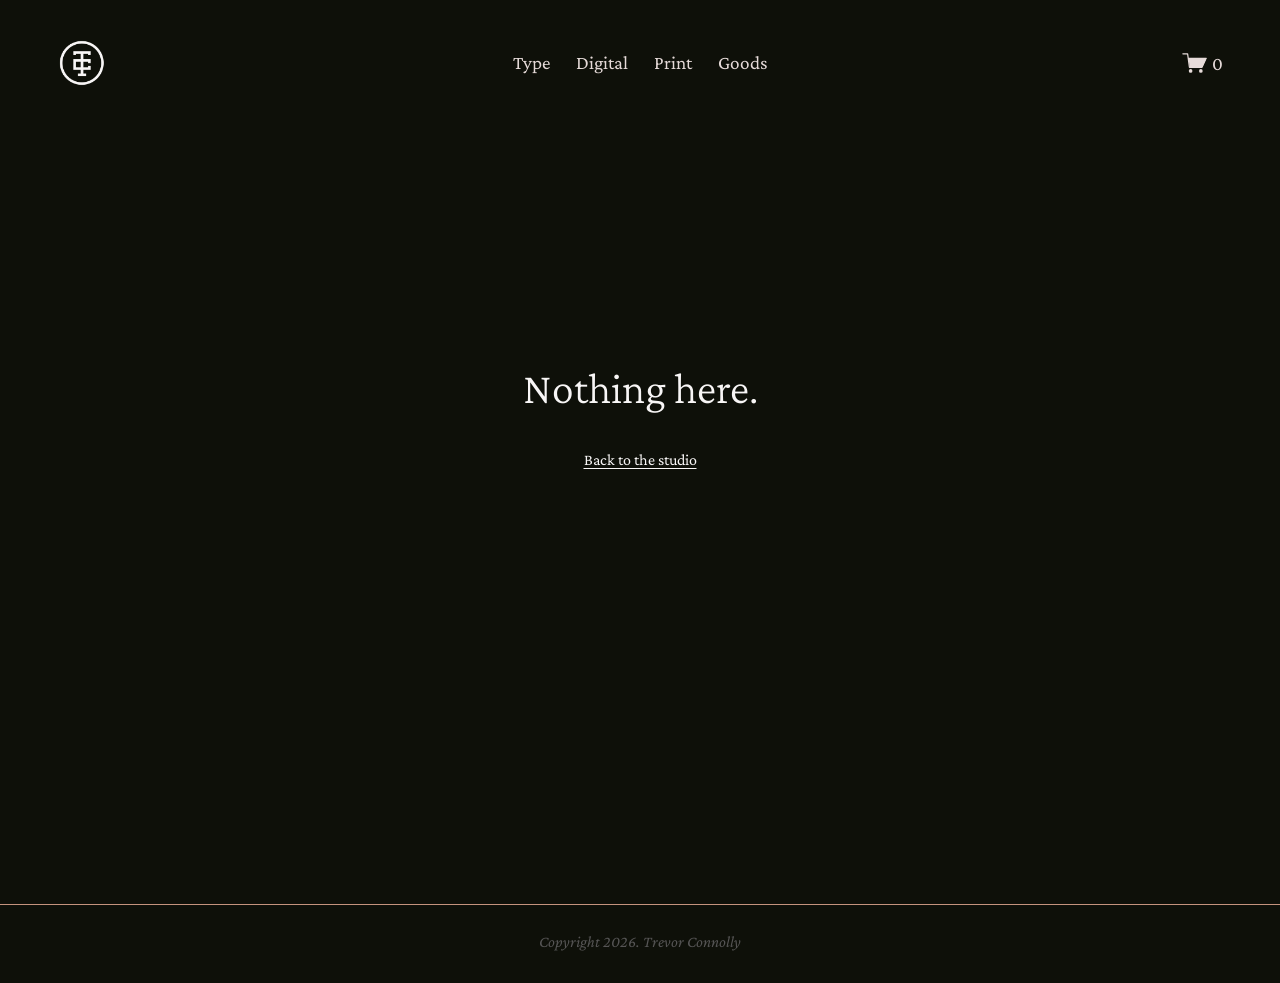
==== index.html @ dd31da2d "Add the new trvco studio site Hand-built one-page site: masonry home with filters, type, goods, prin" ====
<!doctype html>
<html lang="en">
<head>
  <meta charset="utf-8">
  <meta name="viewport" content="width=device-width, initial-scale=1">
  <title>trvco studio</title>
  <meta name="description" content="The design studio of Trevor Connolly — type, digital, print and goods.">
  <meta property="og:title" content="trvco studio">
  <meta property="og:description" content="The design studio of Trevor Connolly — type, digital, print and goods.">
  <meta name="theme-color" content="#0E1009">
  <link rel="icon" href="/assets/img/logo.png">
  <link rel="preconnect" href="https://fonts.googleapis.com">
  <link rel="preconnect" href="https://fonts.gstatic.com" crossorigin>
  <link rel="stylesheet" href="https://fonts.googleapis.com/css2?family=Crimson+Pro:ital,wght@0,300;0,400;0,500;0,600;1,300;1,400;1,600&family=DM+Mono:wght@400&display=swap">
  <link rel="stylesheet" href="/css/fonts.css">
  <link rel="stylesheet" href="/css/site.css">
</head>
<body>
  <a class="skip" href="#view">Skip to content</a>

  <!-- Glass refraction for the header backdrop (used by .glass-fx .chrome-bg in Chromium browsers). -->
  <svg width="0" height="0" style="position:absolute" aria-hidden="true" focusable="false">
    <filter id="glass" x="0" y="0" width="100%" height="100%" color-interpolation-filters="sRGB">
      <feTurbulence type="fractalNoise" baseFrequency="0.012 0.06" numOctaves="3" seed="11" result="ripple"/>
      <feDisplacementMap in="SourceGraphic" in2="ripple" scale="160" xChannelSelector="R" yChannelSelector="G"/>
    </filter>
  </svg>
  <div class="chrome-bg" aria-hidden="true"></div>
  <header class="site-header" id="header">
    <a class="logo" href="/" data-link aria-label="trvco studio — home"><span class="logo-mark" aria-hidden="true"></span></a>
    <div class="nav-dock" id="navDock"></div>
    <button class="cart" id="cartButton" type="button" aria-label="Cart">
      <svg width="25" height="20" viewBox="0 0 61 49" aria-hidden="true"><path fill="currentColor" fill-rule="evenodd" d="M.5 2C.5 1.17 1.17.5 2 .5h11.64c.75 0 1.39.56 1.49 1.3l1.3 9.79H59c.51 0 .99.26 1.26.69.28.43.31.98.1 1.44L50.18 35.63c-.25.53-.78.87-1.36.87H18.05c-.75 0-1.39-.56-1.49-1.3L12.32 3.5H2C1.17 3.5.5 2.83.5 2Zm16.33 12.59 2.53 18.91h28.5l8.79-18.91H16.83Z"/><path fill="currentColor" d="M18.59 35H49.7L60 13H16l2.59 22Z"/><circle fill="currentColor" cx="21" cy="44" r="4.5"/><circle fill="currentColor" cx="46" cy="44" r="4.5"/></svg>
      <span id="cartCount">0</span>
    </button>
  </header>

  <!-- The one persistent nav. JS moves it between the homepage slot and the header dock. -->
  <nav class="filter" id="filter" aria-label="Work"></nav>

  <main id="view" tabindex="-1"></main>

  <footer class="site-footer"><p id="copyright"></p></footer>
  <div class="toast" id="toast" role="status" aria-live="polite"></div>

  <script type="module" src="/js/app.js"></script>
</body>
</html>
---- css/fonts.css ----
/* Studio typefaces. Each loads the local file first, then the current Squarespace copy as a fallback.
   To add a font: drop the file in /assets/fonts, add a block here, and add an entry to TYPE in js/data.js. */
@font-face { font-family: 'Oxomoco'; src: url('/assets/fonts/Oxomoco.otf') format('opentype'), url('https://static1.squarespace.com/static/66f4c4dfa75cfe28de46c1a0/t/6a473a02b19e9128ec7c0a0a/1783052802621/Oxomoco.otf') format('opentype'); font-display: block; }
@font-face { font-family: 'Oxomoco-Round'; src: url('/assets/fonts/Oxomoco-Round.otf') format('opentype'), url('https://static1.squarespace.com/static/66f4c4dfa75cfe28de46c1a0/t/6a4739e86452dc773705aea0/1783052776551/Oxomoco-Round.otf') format('opentype'); font-display: block; }
@font-face { font-family: 'Arroyo'; src: url('/assets/fonts/Arroyo.otf') format('opentype'), url('https://static1.squarespace.com/static/66f4c4dfa75cfe28de46c1a0/t/6a46030139e45f4a77037318/1782973185036/Arroyo-site.otf') format('opentype'); font-display: block; }
@font-face { font-family: 'Bastrop'; src: url('/assets/fonts/Bastrop.otf') format('opentype'), url('https://static1.squarespace.com/static/66f4c4dfa75cfe28de46c1a0/t/6a45eea712767a358a9fe522/1782967975419/Bastrop3.otf') format('opentype'); font-display: block; }
@font-face { font-family: 'Bastrop-Semibold'; src: url('/assets/fonts/Bastrop-Semibold.otf') format('opentype'), url('https://static1.squarespace.com/static/66f4c4dfa75cfe28de46c1a0/t/6a4974419947b63e3e5fddd8/1783198786347/Bastrop-Semibold.otf') format('opentype'); font-display: block; }
@font-face { font-family: 'Bastrop-Bold'; src: url('/assets/fonts/Bastrop-Bold.otf') format('opentype'), url('https://static1.squarespace.com/static/66f4c4dfa75cfe28de46c1a0/t/6a49748d001e946a7418414b/1783198861992/Bastrop-Bold.otf') format('opentype'); font-display: block; }
@font-face { font-family: 'Hombre'; src: url('/assets/fonts/Hombre.otf') format('opentype'), url('https://static1.squarespace.com/static/66f4c4dfa75cfe28de46c1a0/t/6a494f361749f32d0d079530/1783189302652/Hombre.otf') format('opentype'); font-display: block; }
@font-face { font-family: 'Marfa'; src: url('/assets/fonts/Marfa.otf') format('opentype'), url('https://static1.squarespace.com/static/66f4c4dfa75cfe28de46c1a0/t/6a4602f51ea1750920dc5fd0/1782973173172/Marfa-site.otf') format('opentype'); font-display: block; }
@font-face { font-family: 'Midland'; src: url('/assets/fonts/Midland.otf') format('opentype'), url('https://static1.squarespace.com/static/66f4c4dfa75cfe28de46c1a0/t/66f9e1a187a3782ec9a057d2/1727652257790/Midland.otf') format('opentype'); font-display: block; }
@font-face { font-family: 'Pinyon'; src: url('/assets/fonts/Pinyon.otf') format('opentype'), url('https://static1.squarespace.com/static/66f4c4dfa75cfe28de46c1a0/t/66f4c4f2a75cfe28de46c678/1707190646493/Pinyon.otf') format('opentype'); font-display: block; }
@font-face { font-family: 'Redwood'; src: url('/assets/fonts/Redwood.otf') format('opentype'), url('https://static1.squarespace.com/static/66f4c4dfa75cfe28de46c1a0/t/6a49bf2e5875c34557a5ddd5/1783217966870/Redwood.otf') format('opentype'); font-display: block; }
@font-face { font-family: 'Sotol'; src: url('/assets/fonts/Sotol.otf') format('opentype'), url('https://static1.squarespace.com/static/66f4c4dfa75cfe28de46c1a0/t/6a4601e1648e3936731aba37/1782972897271/Sotol-site.otf') format('opentype'); font-display: block; }
@font-face { font-family: 'Tamarisk'; src: url('/assets/fonts/Tamarisk.otf') format('opentype'), url('https://static1.squarespace.com/static/66f4c4dfa75cfe28de46c1a0/t/6a49b1fbad862b324af386e0/1783214587397/Tamarisk.otf') format('opentype'); font-display: block; }
@font-face { font-family: 'Walter'; src: url('/assets/fonts/Walter.otf') format('opentype'), url('https://static1.squarespace.com/static/66f4c4dfa75cfe28de46c1a0/t/66f4c4f2a75cfe28de46c680/1706663693388/Walter.otf') format('opentype'); font-display: block; }
@font-face { font-family: 'Walter-Light'; src: url('/assets/fonts/Walter-Light.otf') format('opentype'), url('https://static1.squarespace.com/static/66f4c4dfa75cfe28de46c1a0/t/6a49b2b93538825e2ba19712/1783214777732/Walter-Light.otf') format('opentype'); font-display: block; }
@font-face { font-family: 'Widebrim'; src: url('/assets/fonts/Widebrim.otf') format('opentype'), url('https://static1.squarespace.com/static/66f4c4dfa75cfe28de46c1a0/t/66f9f53a2a8f4518f572a1eb/1727657275383/Widebrim.otf') format('opentype'); font-display: block; }
---- css/site.css ----
/* ───────────────────────── Tokens (from the Figma variables) ───────────────────────── */
:root {
  --ink: #0E1009;
  --paper: #F8F6F6;
  --nav: #E6DBD9;
  --sand: #EBE5E5;
  --clay: #C4937E;
  --rose: #B17C72;
  --muted: #565555;
  --grey: #999999;

  --serif: 'Crimson Pro', 'Freight Text Pro', Georgia, serif;
  --mono: 'DM Mono', ui-monospace, Menlo, monospace;

  --gutter: clamp(16px, 4vw, 57px);
  --max: 1440px;
  --header-h: 126px;
  --ease: cubic-bezier(.22, .7, .18, 1);
  --fade: 260ms;
}
@media (max-width: 760px) { :root { --header-h: 84px; } }

*, *::before, *::after { box-sizing: border-box; }
html { -webkit-text-size-adjust: 100%; }
body {
  margin: 0; background: var(--ink); color: var(--paper);
  font-family: var(--serif); font-size: 16px; line-height: 1.25;
  -webkit-font-smoothing: antialiased; text-rendering: optimizeLegibility;
  overflow-x: hidden; overflow-x: clip;
}
img { display: block; max-width: 100%; height: auto; }
a { color: inherit; text-decoration: none; }
button { font: inherit; color: inherit; background: none; border: 0; padding: 0; cursor: pointer; }
:focus-visible { outline: 1px solid var(--clay); outline-offset: 4px; }
.skip { position: absolute; left: -999px; top: 8px; z-index: 100; background: var(--clay); color: var(--ink); padding: 8px 14px; }
.skip:focus { left: 8px; }
.sr-only { position: absolute; width: 1px; height: 1px; overflow: hidden; clip: rect(0 0 0 0); white-space: nowrap; }

/* ───────────────────────── Header + persistent nav ───────────────────────── */
.site-header {
  position: fixed; inset: 0 0 auto 0; z-index: 50; height: var(--header-h);
  display: flex; align-items: center; justify-content: space-between;
  padding: 0 57px 0 58px;
  transition: background-color .3s ease, height .3s var(--ease);
}
/* Glass header. A hard bottom edge, 90% black, blurred and colour-boosted backdrop, a faint sheen on
   top. In Chromium browsers the backdrop is also run
   through an SVG displacement filter (#glass in index.html) so what's behind it refracts like
   rippled glass; Safari and Firefox can't do that and just get the blur + sheen. */
.chrome-bg {
  position: fixed; inset: 0 0 auto 0; z-index: 49; pointer-events: none;
  height: var(--header-h);
  background: rgba(14, 16, 9, .8);
  -webkit-backdrop-filter: blur(14px) saturate(170%); backdrop-filter: blur(14px) saturate(170%);
  opacity: 0; transition: opacity .35s ease;
}
.glass-fx .chrome-bg { backdrop-filter: url(#glass) blur(2px) saturate(190%); }
.chrome-bg::before {
  content: ''; position: absolute; inset: 0;
  background: linear-gradient(to bottom, rgba(255, 255, 255, .07), rgba(255, 255, 255, 0) 45%, rgba(255, 255, 255, 0) 80%, rgba(255, 255, 255, .03));
}
body.scrolled .chrome-bg { opacity: 1; }
/* Keep the header bar from flashing on and off while the page autoscrolls between home and a filter. */
body.autoscrolling .chrome-bg { opacity: 0; transition: none; }
@media (max-width: 760px) { .site-header { padding: 0 18px; } }

.logo { width: 48px; height: 48px; flex: none; position: relative; z-index: 2; }
.logo-mark {
  display: block; width: 100%; height: 100%; background: var(--paper);
  -webkit-mask: var(--logo-url) center / contain no-repeat; mask: var(--logo-url) center / contain no-repeat;
}
@media (max-width: 760px) { .logo { width: 36px; height: 36px; } }

.cart { display: flex; align-items: center; gap: 5px; color: var(--nav); font-size: 19.2px; line-height: 25px; position: relative; z-index: 2; }
.cart svg { width: 25px; height: 20px; }
.cart.bump { animation: bump .5s var(--ease); }
@keyframes bump { 40% { transform: scale(1.18); } }

/* The dock is an empty, centered target in the header that the nav moves into. */
.nav-dock { position: absolute; left: 50%; top: 50%; transform: translate(-50%, -50%); display: flex; }

.filter { display: flex; gap: 26px; justify-content: center; z-index: 51; }
.filter a {
  position: relative; color: var(--nav); font-size: 19.2px; line-height: 34.56px; white-space: nowrap;
  transition: color .2s ease, opacity .2s ease;
}
.filter a::after {
  content: ''; position: absolute; left: 0; right: 0; bottom: 0; height: 1px; background: currentColor;
  transform: scaleX(0); transform-origin: left; transition: transform .35s var(--ease);
}
.filter a:hover::after, .filter a[aria-current='true']::after { transform: scaleX(1); }
.filter.has-active a:not([aria-current='true']) { opacity: .62; }
.filter.has-active a:hover { opacity: 1; }
@media (max-width: 760px) { .filter { gap: 14px; } .filter a { font-size: 16px; } }

/* ───────────────────────── View transitions ───────────────────────── */
main { display: block; min-height: 100vh; outline: none; }
main.is-leaving { opacity: 0; transition: opacity var(--fade) ease; }
/* No fill-mode: once the fade finishes, main must not keep a stacking context, or the fixed Product Nav inside it would sit under the header backdrop. */
main.is-entering { animation: fade-in 420ms ease; }
@keyframes fade-in { from { opacity: 0; } to { opacity: 1; } }
.site-footer { display: flex; align-items: center; justify-content: center; height: 83px; }
.site-footer p { margin: 0; color: var(--muted); font-style: italic; font-size: 16px; line-height: 20px; }
body.is-leaving .site-footer { opacity: 0; transition: opacity var(--fade) ease; }

.reveal { opacity: 0; transform: translateY(24px); transition: opacity .8s ease, transform .9s var(--ease); }
.reveal.in { opacity: 1; transform: none; }

/* ───────────────────────── Home ───────────────────────── */
.hero {
  text-align: center; padding-top: 267px; height: 726px; overflow: hidden;
  transition: opacity .3s ease;
}
.hero.is-hidden { opacity: 0; pointer-events: none; }
.hero.is-gone { display: none; }
.eyebrow { margin: 0 0 31px; font-style: italic; font-size: 20.8px; line-height: 26px; }
.wordmark {
  margin: 0; font-family: 'Oxomoco', var(--serif); font-weight: 400; font-size: 72px; line-height: 68px; letter-spacing: 2.16px;
  display: flex; flex-direction: column; align-items: center;
}
.nav-slot { display: flex; justify-content: center; margin-top: 182px; min-height: 35px; }
@media (max-width: 760px) {
  .hero { padding-top: 160px; height: 520px; }
  .wordmark { font-size: 44px; line-height: 44px; letter-spacing: 1.3px; }
  .nav-slot { margin-top: 110px; }
}

.grid { position: relative; max-width: var(--max); margin: 0 auto; padding: 0 var(--gutter) 120px; }
.grid-inner { position: relative; }
.home.is-filtered .grid { padding-top: calc(var(--header-h) + 34px); }
.tile {
  position: absolute; display: block; overflow: hidden; background: #1b1d17;
  transition: opacity .3s ease;
}
.tile.is-out { opacity: 0; pointer-events: none; }
.grid-inner.no-fade .tile { transition: none; }
.tile.is-gone { display: none; }
.tile img { width: 100%; height: 100%; object-fit: cover; transition: transform .9s var(--ease); }
.tile:hover img { transform: scale(1.03); }
.tile-label {
  position: absolute; left: 0; right: 0; bottom: 0; display: flex; justify-content: space-between; gap: 12px;
  padding: 40px 18px 14px; font-size: 16px; line-height: 20px; color: #333333; background: none;
  opacity: 0; transform: translateY(6px); transition: opacity .3s ease, transform .4s var(--ease);
}
.tile-label em { font-style: italic; color: #333333; }
.tile-label [data-tone="light"] { color: var(--paper); }
.tile:hover .tile-label, .tile:focus-visible .tile-label { opacity: 1; transform: none; }
@media (hover: none) { .tile-label { opacity: 1; transform: none; } }

/* Auto-generated type thumbnail: font name on a solid colour */
.type-tile { display: flex; align-items: center; justify-content: center; width: 100%; height: 100%; color: var(--paper); background: #1E2019; transition: filter .4s ease; }
.tile:hover .type-tile { filter: brightness(.97); }
.type-tile span { font-size: var(--fs, 48px); line-height: 1; white-space: nowrap; transition: transform .9s var(--ease); }
.tile:hover .type-tile span { transform: scale(1.06); }
.type-tile + .tile-label { background: none; color: var(--paper); }
.type-tile + .tile-label em { color: var(--paper); }

/* ───────────────────────── Product Nav (lives in the header row once you scroll) ───────────────────────── */
/* Logo stays left and the cart right; between them: back arrow + title, then option + Add to Cart. */
.pnav {
  position: fixed; top: 0; left: 0; right: 0; z-index: 51; height: var(--header-h);
  display: flex; align-items: center; padding: 0 128px 0 136px; pointer-events: none;
  opacity: 0; transform: translateY(8px); visibility: hidden;
  transition: opacity .35s ease, transform .45s var(--ease), visibility 0s linear .45s;
}
body.pnav-on .pnav { opacity: 1; transform: none; visibility: visible; transition: opacity .4s ease .1s, transform .5s var(--ease) .1s, visibility 0s; }
.pnav-inner { width: 100%; display: flex; align-items: center; gap: 20px; pointer-events: auto; }
.pnav-back { display: grid; place-items: center; width: 28px; height: 40px; margin-right: -4px; color: var(--nav); opacity: .7; transition: opacity .2s ease, transform .3s var(--ease); }
.pnav-back:hover { opacity: 1; transform: translateX(-3px); }
.pnav-name { flex: 1; min-width: 0; margin: 0; font-weight: 400; font-size: 28px; line-height: 36px; white-space: nowrap; overflow: hidden; text-overflow: ellipsis; transition: opacity .25s ease; }
.pnav-actions, .buy-row { display: flex; align-items: center; gap: 20px; }
.pnav .opt, .pnav .btn-buy { width: 202px; }
.buy-row { flex-wrap: wrap; justify-content: center; margin-top: 44px; }
/* The category nav steps aside while the Product Nav is in the header. */
.filter { transition: opacity .3s ease, transform .4s var(--ease); }
body.nav-away .filter, body.pnav-on .filter { opacity: 0; transform: translateY(-8px); pointer-events: none; }

/* Option picker: a dark box showing "Option | $price"; opens to every option with its price. */
.opt { position: relative; width: 227px; }
.opt-btn {
  width: 100%; height: 64px; display: flex; align-items: center; justify-content: center; gap: 12px;
  background: #232323; color: var(--nav); font-size: 19.2px; line-height: 1; white-space: nowrap;
  transition: background-color .2s ease;
}
.opt-btn:hover, .opt.open .opt-btn { background: #2c2c29; }
.opt-btn svg { opacity: .55; transition: transform .3s var(--ease); }
.opt.open .opt-btn svg { transform: rotate(180deg); }
.opt-list {
  position: absolute; left: 0; right: 0; top: calc(100% + 6px); z-index: 5; margin: 0; padding: 6px 0; list-style: none;
  background: #232323; box-shadow: 0 18px 40px rgba(0, 0, 0, .45);
  opacity: 0; transform: translateY(-6px); pointer-events: none; transition: opacity .2s ease, transform .3s var(--ease);
}
.opt.open .opt-list { opacity: 1; transform: none; pointer-events: auto; }
.opt-list li {
  display: flex; justify-content: space-between; gap: 16px; padding: 12px 22px; cursor: pointer;
  font-size: 17px; line-height: 22px; color: rgba(230, 219, 217, .72); transition: background-color .15s ease, color .15s ease;
}
.opt-list li:hover, .opt-list li:focus { background: #2e2e2b; color: var(--paper); outline: none; }
.opt-list li[aria-selected='true'] { color: var(--paper); }
.opt-list li[aria-selected='true'] span:first-child::before { content: ''; display: inline-block; width: 5px; height: 5px; border-radius: 50%; background: var(--rose); margin: 0 10px 3px -15px; }
.opt-price { font-size: 24px; line-height: 32px; color: var(--paper); padding: 0 4px; }

.btn {
  display: inline-flex; align-items: center; justify-content: center; height: 64px; min-width: 208px; padding: 0 48px;
  background: var(--clay); color: var(--ink); font-size: 19.2px; line-height: 1; white-space: nowrap;
  transition: background-color .2s ease, transform .2s ease;
}
.btn:hover { background: #d3a48f; }
.btn:active { transform: translateY(1px); }
.btn-buy { width: 227px; min-width: 0; padding: 0; background: var(--rose); }
.btn-buy:hover { background: #c08b81; }
.btn[disabled] { background: transparent; color: var(--grey); box-shadow: inset 0 0 0 1px rgba(153, 153, 153, .5); cursor: default; }
@media (max-width: 760px) {
  .pnav { padding: 0 58px 0 62px; }
  .pnav-inner { gap: 8px; }
  .pnav-back { display: none; }
  .pnav-name { font-size: 16px; line-height: 20px; }
  .pnav .opt { width: 118px; }
  .pnav .opt-btn, .pnav .btn-buy { height: 40px; font-size: 14px; }
  .pnav .btn-buy { width: auto; padding: 0 12px; }
  .pnav-actions, .buy-row { gap: 10px; }
  .opt { width: 150px; }
  .opt-btn { height: 44px; font-size: 15px; gap: 8px; }
  .opt-list li { font-size: 15px; padding: 10px 16px; }
  .opt-price { font-size: 18px; }
  .btn-buy { width: auto; height: 44px; padding: 0 16px; font-size: 16px; }
  .buy-row { margin-top: 28px; }
  .buy-row .opt-btn, .buy-row .btn-buy { height: 52px; }
  .buy-row .btn-buy { padding: 0 26px; }
}

/* ───────────────────────── Type detail ───────────────────────── */
.type-hero {
  --block: 600px; /* height of the carousel → scroll-cue stack */
  --shift: max(0px, calc((100vh - var(--header-h) - var(--block)) / 2));
  position: relative; height: max(calc(var(--header-h) + var(--block)), 100vh); overflow: hidden; overflow: clip;
}
@supports (height: 100svh) {
  .type-hero { --shift: max(0px, calc((100svh - var(--header-h) - var(--block)) / 2)); height: max(calc(var(--header-h) + var(--block)), 100svh); }
}
.tc { position: absolute; left: 0; right: 0; top: calc(var(--header-h) + var(--shift) + 60px); height: 270px; }
.tc-item {
  position: absolute; left: 50%; top: 50%; white-space: nowrap; line-height: 1;
  font-size: calc(var(--tc-size, 90px) * var(--tc-k, 1));
  padding: 24px 56px; /* generous, stationary hover target */
  transform: translate3d(calc(-50% + var(--x, 0px)), -50%, 0);
  transition: transform .8s var(--ease), opacity .5s ease;
  will-change: transform; backface-visibility: hidden;
}
.tc-word {
  display: block; color: rgba(248, 246, 246, .18);
  transform: translate3d(0, 0, 0);
  transition: transform .5s var(--ease), color .4s ease;
}
.tc-item.is-current .tc-word { color: var(--paper); }
.tc-item.is-current { cursor: default; }
.tc-item.is-prev, .tc-item.is-next { cursor: pointer; }
.tc:not(.is-sliding) .tc-item.is-prev:hover .tc-word, .tc-item.is-prev:focus-visible .tc-word { transform: translate3d(14px, 0, 0); color: rgba(196, 147, 126, .78); }
.tc:not(.is-sliding) .tc-item.is-next:hover .tc-word, .tc-item.is-next:focus-visible .tc-word { transform: translate3d(-14px, 0, 0); color: rgba(196, 147, 126, .78); }
.tc.is-sliding .tc-item { pointer-events: none; }
.tc-item.is-hidden { opacity: 0; pointer-events: none; }
.tc-item.no-anim, .tc-item.no-anim .tc-word { transition: none; }
.type-meta {
  position: absolute; left: 50%; top: calc(var(--header-h) + var(--shift) + 300px); transform: translateX(-50%); width: min(465px, calc(100% - 36px));
  margin: 0; font-family: var(--mono); font-size: 14px; line-height: 20px; letter-spacing: 1px; color: var(--paper); text-align: center;
  transition: opacity .25s ease;
}
.type-meta p { margin: 0 0 20px; }
.type-hero .buy-row { position: absolute; left: 0; right: 0; top: calc(var(--header-h) + var(--shift) + 400px); margin: 0; padding: 0 18px; }
@media (max-width: 760px) { .type-hero .buy-row { top: calc(var(--header-h) + var(--shift) + 330px); } }
.scroll-cue {
  position: absolute; left: 50%; top: calc(var(--header-h) + var(--shift) + 520px); transform: translateX(-50%); width: 64px; height: 40px; display: grid; place-items: center;
  color: var(--muted); transition: color .2s ease;
}
.scroll-cue:hover { color: var(--paper); }
.scroll-cue svg { animation: cue 2.4s ease-in-out infinite; }
@keyframes cue { 50% { transform: translateY(6px); } }
@media (max-width: 760px) { :root { --tc-k: .5; } .type-hero { --block: 500px; } .tc { top: calc(var(--header-h) + var(--shift) + 10px); height: 190px; } .type-meta { top: calc(var(--header-h) + var(--shift) + 200px); } .scroll-cue { top: calc(var(--header-h) + var(--shift) + 430px); } }

.type-body { transition: opacity .25s ease; }
.type-body.is-swapping { opacity: 0; }
.paper { background: var(--paper); color: var(--ink); }

.tester { min-height: 100vh; min-height: 100svh; display: flex; flex-direction: column; align-items: center; justify-content: flex-start; padding: calc(var(--header-h) + 56px) var(--gutter) 96px; text-align: center; }
/* The tabs stay put; the panel below fills the rest of the section and centres its content. */
.tester-panel { width: 100%; flex: 1; display: flex; flex-direction: column; justify-content: center; transition: opacity var(--fade) ease; }
.tester-panel.is-swapping { opacity: 0; }
.tester-panel.is-entering { animation: fade-in 420ms ease; }
.tester-controls { display: inline-flex; flex-wrap: wrap; gap: 8px; justify-content: center; margin-bottom: 63px; }
.pill {
  height: 42px; padding: 0 26px; border-radius: 999px; font-family: var(--mono); font-size: 12px; letter-spacing: .96px; text-transform: uppercase;
  color: var(--grey); transition: background-color .2s ease, color .2s ease;
}
.pill:hover { color: var(--ink); }
.pill[aria-selected='true'] { background: var(--sand); color: var(--ink); }
.pill-select {
  appearance: none; -webkit-appearance: none; height: 42px; min-width: 175px; padding: 0 44px 0 20px; border: 0; border-radius: 999px;
  background: var(--sand) url("data:image/svg+xml,%3Csvg xmlns='http://www.w3.org/2000/svg' width='11' height='7'%3E%3Cpath d='M1 1l4.5 4.5L10 1' fill='none' stroke='%230E1009' stroke-width='1.5'/%3E%3C/svg%3E") no-repeat right 20px center;
  font-family: var(--mono); font-size: 12px; letter-spacing: .96px; text-transform: uppercase; color: var(--ink); cursor: pointer;
}
.glyphs { line-height: .95; letter-spacing: .03em; }
.glyphs .g-xl { font-size: clamp(36px, 6.92vw, 99.66px); word-break: break-all; }
.glyphs .g-md { font-size: clamp(24px, 4.29vw, 61.8px); margin-top: 20px; word-break: break-all; }
.sizes { display: grid; gap: 36px; text-align: center; max-width: 1200px; margin: 0 auto; }
.sizes div { display: grid; gap: 10px; justify-items: center; min-width: 0; }
.sizes p { max-width: 100%; }
.sizes small { font-family: var(--mono); font-size: 11px; color: var(--grey); }
.sizes p { margin: 0; line-height: 1.05; overflow: hidden; text-overflow: ellipsis; white-space: nowrap; }
.custom-input {
  width: 100%; max-width: 1200px; margin: 0 auto; display: block; border: 0; outline: none; background: transparent; resize: none;
  font-size: var(--custom-size, 96px); line-height: 1.05; text-align: center; color: var(--ink); min-height: 2.2em;
}
.custom-size { display: flex; gap: 12px; justify-content: center; align-items: center; margin-top: 28px; font-family: var(--mono); font-size: 11px; color: var(--grey); }
.custom-size input { accent-color: var(--clay); width: 220px; }

/* Full-width background; only the grid is held to the content width. */
.details { padding: 72px var(--gutter) 120px; }
.section-title { text-align: center; margin: 0 0 47px; font-weight: 400; font-style: italic; font-size: 28.8px; line-height: 36px; }
.details-grid { display: grid; grid-template-columns: repeat(4, 1fr); gap: 11px; align-items: start; max-width: 1200px; margin: 0 auto; }
.details-grid img { width: 100%; aspect-ratio: 292 / 394; object-fit: cover; }
.detail-card { background: var(--sand); border-radius: 30px; padding: 35px; font-size: 16px; line-height: 16px; min-height: var(--h, 320px); }
@media (max-width: 1100px) { .details-grid { grid-template-columns: repeat(2, 1fr); padding: 0; } .detail-card { min-height: 0; } }

.featured { padding: 143px var(--gutter) 155px; text-align: center; }
.featured h2 { margin: 0 0 101px; font-weight: 300; font-style: italic; font-size: 32px; line-height: 40px; letter-spacing: .96px; }
.featured-item { display: inline-grid; grid-template-columns: 250px 191px; gap: 100px; align-items: start; text-align: left; }
.featured-item img { width: 250px; height: 525px; object-fit: contain; background: var(--sand); }
.featured-item h3 { margin: 151px 0 0; font-weight: 400; font-size: 20.8px; line-height: 21px; }
.featured-item p { margin: 0; font-size: 16px; line-height: 18px; }
.featured-item a:hover h3 { text-decoration: underline; text-underline-offset: 3px; }
@media (max-width: 760px) { .featured-item { grid-template-columns: 1fr; gap: 20px; } .featured-item h3 { margin-top: 0; } }

.cta { padding: 118px 18px 116px; text-align: center; background: var(--ink); color: var(--paper); }
.cta h2 { margin: 0 auto 37px; max-width: 423px; font-weight: 300; font-style: italic; font-size: 32px; line-height: 40px; letter-spacing: .96px; }
.cta .btn { width: 292px; }

/* ───────────────────────── Goods / Print detail ───────────────────────── */
.product-head { text-align: center; padding: calc(var(--header-h) + 110px) 18px 120px; }
.product-head h1 { margin: 0; font-weight: 300; font-size: clamp(40px, 4.44vw, 64px); line-height: 46px; }
.product-head p { margin: 32px auto 0; max-width: 520px; font-family: var(--mono); font-size: 14px; line-height: 20px; letter-spacing: 1px; }
.product-head p + p { margin-top: 20px; }
.product-images { display: grid; gap: 25px; justify-items: center; padding: 0 18px 120px; }
.product-images > div { width: min(840px, 100%); }
.product-images img { width: 100%; height: auto; }

/* ───────────────────────── Digital detail ───────────────────────── */
.case-hero { text-align: center; padding: calc(var(--header-h) + 188px) 18px 0; }
.case-hero h1 { margin: 0; font-weight: 300; font-size: clamp(40px, 4.44vw, 64px); line-height: 46px; letter-spacing: 1.344px; }
.case-hero p { margin: 28px auto 46px; max-width: 520px; font-family: var(--mono); font-size: 14px; line-height: 20px; letter-spacing: 1px; }
.case-hero img { margin: 0 auto; width: min(483px, 80vw); height: auto; }
.case-hero.wide img { width: min(1100px, 100%); margin-bottom: 120px; }
.cs { position: relative; color: var(--paper); }
.cs.tone-dark { color: var(--ink); }
.cs-full img { width: 100%; height: auto; aspect-ratio: 1440 / 968; object-fit: cover; }
.cs-caption { margin: 0 auto; max-width: 584px; text-align: center; font-size: 16px; line-height: 20px; padding: 0 18px; }
.cs-title { margin: 0 0 12px; text-align: center; font-weight: 300; font-style: italic; font-size: 32px; line-height: 40px; letter-spacing: .96px; }
.cs-full .cs-caption { position: absolute; left: 0; right: 0; top: 102px; max-width: 292px; }
.cs-feature { display: flex; flex-direction: column; align-items: center; gap: 90px; padding: 95px 18px; }
.cs-feature > div { width: 100%; display: flex; flex-direction: column; align-items: center; }
.cs-media { max-width: min(var(--w, 739px), 100%); }
.cs-media img { width: 100%; height: auto; }
.cs-slides { position: relative; overflow: hidden; aspect-ratio: 1440 / 996; }
.cs-slides .cs-caption { position: absolute; left: 0; right: 0; top: 96px; z-index: 2; }
.slide { position: absolute; inset: 0; transition: transform .7s var(--ease), opacity .7s ease; }
.slide img { width: 100%; height: 100%; object-fit: cover; }
.slide-btn {
  position: absolute; top: 50%; z-index: 3; width: 56px; height: 56px; margin-top: -28px; display: grid; place-items: center;
  color: var(--grey); transition: color .2s ease, transform .3s var(--ease);
}
.slide-btn:hover { color: var(--ink); }
.slide-btn.prev { left: 24.5%; } .slide-btn.next { right: 24.5%; }
.slide-btn.prev:hover { transform: translateX(-4px); } .slide-btn.next:hover { transform: translateX(4px); }
.cs-icons { padding: 118px 18px 114px; text-align: center; }
.icon-grid { display: inline-grid; grid-template-columns: repeat(3, 99px); gap: 48px 78px; margin: 68px 0 140px; }
.icon-grid img { width: 99px; height: 99px; object-fit: contain; }
.cs-note { margin: 0; font-style: italic; font-size: 20.8px; line-height: 26px; }
@media (max-width: 760px) {
  .cs-full .cs-caption { top: 32px; }
  .cs-slides { aspect-ratio: 4 / 5; } .cs-slides .cs-caption { top: 32px; }
  .slide-btn.prev { left: 4px; } .slide-btn.next { right: 4px; }
  .icon-grid { gap: 28px 32px; grid-template-columns: repeat(3, 72px); } .icon-grid img { width: 72px; height: 72px; }
  .case-hero { padding-top: calc(var(--header-h) + 80px); }
}

/* ───────────────────────── Toast + 404 ───────────────────────── */
.toast {
  position: fixed; left: 50%; bottom: 28px; z-index: 60; transform: translate(-50%, 20px); opacity: 0; pointer-events: none;
  background: var(--paper); color: var(--ink); padding: 12px 22px; font-size: 16px; transition: opacity .3s ease, transform .4s var(--ease);
}
.toast.show { opacity: 1; transform: translate(-50%, 0); pointer-events: auto; }
.toast a { margin-left: 8px; text-decoration: underline; text-underline-offset: 3px; }
.notfound { min-height: 80vh; display: grid; place-content: center; text-align: center; gap: 18px; padding-top: var(--header-h); }
.notfound h1 { margin: 0; font-weight: 300; font-size: 44px; }
.notfound a { text-decoration: underline; text-underline-offset: 3px; }

/* ───────────────────────── Cart ───────────────────────── */
.cart-page, .license-page { min-height: 100vh; min-height: 100svh; padding: calc(var(--header-h) + 80px) var(--gutter) 140px; }
.cart-wrap { max-width: 860px; margin: 0 auto; }
.cart-wrap h1, .license-wrap h1 { margin: 0 0 56px; font-weight: 300; font-size: clamp(40px, 4.44vw, 64px); line-height: 1; text-align: center; }
.cart-empty { text-align: center; font-size: 22px; color: var(--nav); margin: 0; }
.cart-browse { display: flex; justify-content: center; gap: 32px; margin-top: 24px; font-family: var(--mono); font-size: 13px; letter-spacing: 1.5px; text-transform: uppercase; }
.cart-browse a { color: var(--grey); transition: color .2s ease; } .cart-browse a:hover { color: var(--paper); }
.cart-lines { list-style: none; margin: 0; padding: 0; border-top: 1px solid rgba(248, 246, 246, .14); }
.cart-line { display: grid; grid-template-columns: 104px 1fr auto 90px auto; align-items: center; gap: 28px; padding: 22px 0; border-bottom: 1px solid rgba(248, 246, 246, .14); }
.cart-thumb { display: block; width: 104px; aspect-ratio: 432 / 307; overflow: hidden; background: #1E2019; }
.cart-thumb img { width: 100%; height: 100%; object-fit: cover; }
.type-thumb { display: grid; place-items: center; color: var(--paper); font-size: 20px; line-height: 1; white-space: nowrap; }
.cart-info { display: flex; flex-direction: column; gap: 4px; min-width: 0; }
.cart-info a { font-size: 22px; line-height: 1.2; }
.cart-info span, .cart-qty-note { font-family: var(--mono); font-size: 12px; letter-spacing: 1.5px; text-transform: uppercase; color: var(--grey); }
.cart-qty { display: inline-flex; align-items: center; border: 1px solid rgba(248, 246, 246, .25); }
.cart-qty button { width: 36px; height: 36px; color: var(--paper); font-size: 18px; transition: background .2s ease; }
.cart-qty button:hover { background: rgba(248, 246, 246, .08); }
.cart-qty span { min-width: 28px; text-align: center; font-family: var(--mono); font-size: 14px; }
.cart-price { text-align: right; font-size: 20px; }
.cart-remove { font-family: var(--mono); font-size: 11px; letter-spacing: 1.5px; text-transform: uppercase; color: var(--grey); transition: color .2s ease; }
.cart-remove:hover { color: var(--paper); }
.cart-summary { display: grid; justify-items: end; gap: 18px; margin-top: 36px; }
.cart-total { display: flex; gap: 40px; font-size: 24px; }
.cart-total span:first-child { color: var(--nav); }
.cart-note { margin: 0; max-width: 460px; text-align: right; font-family: var(--mono); font-size: 13px; line-height: 20px; letter-spacing: .5px; color: var(--grey); }
.cart-note a { color: var(--paper); text-decoration: underline; text-underline-offset: 3px; }
.cart-checkout { margin-top: 8px; }
@media (max-width: 640px) {
  .cart-line { grid-template-columns: 72px 1fr auto; grid-template-areas: "t i p" "t q r"; gap: 10px 16px; }
  .cart-line > a { grid-area: t; } .cart-info { grid-area: i; } .cart-price { grid-area: p; }
  .cart-qty, .cart-qty-note { grid-area: q; justify-self: start; } .cart-remove { grid-area: r; justify-self: end; }
  .cart-thumb { width: 72px; } .type-thumb { font-size: 14px; }
  .cart-summary { justify-items: stretch; } .cart-note { text-align: left; } .cart-checkout { width: 100%; }
}

/* ───────────────────────── License ───────────────────────── */
.license-wrap { max-width: 760px; margin: 0 auto; }
.license-lead { text-align: center; font-size: 22px; line-height: 1.4; color: var(--nav); margin: 0 auto 48px; max-width: 560px; }
.license-summary { display: grid; grid-template-columns: 1fr 1fr; gap: 40px; padding: 36px 0; border-top: 1px solid rgba(248, 246, 246, .14); border-bottom: 1px solid rgba(248, 246, 246, .14); }
.license-summary h2, .license-full h2 span { font-family: var(--mono); font-weight: 400; font-size: 13px; letter-spacing: 1.5px; text-transform: uppercase; color: var(--grey); margin: 0 0 14px; }
.license-summary ul { margin: 0; padding-left: 18px; display: grid; gap: 8px; font-size: 18px; line-height: 1.4; }
.license-more { text-align: center; color: var(--grey); margin: 28px 0 0; }
.license-more a, .license-full a { color: var(--paper); text-decoration: underline; text-underline-offset: 3px; }
.license-full { margin-top: 88px; font-size: 17px; line-height: 1.6; color: rgba(248, 246, 246, .86); }
.license-full h2 { display: flex; align-items: baseline; justify-content: space-between; font-weight: 300; font-size: 32px; color: var(--paper); margin: 0 0 24px; }
.license-full h2 span { margin: 0; }
.license-full h3 { font-weight: 500; font-size: 19px; color: var(--paper); margin: 32px 0 8px; }
.license-full p { margin: 0 0 12px; } .license-full ol, .license-full ul { margin: 0 0 12px; padding-left: 22px; display: grid; gap: 6px; }
@media (max-width: 640px) { .license-summary { grid-template-columns: 1fr; gap: 28px; } }

@media (prefers-reduced-motion: reduce) {
  *, *::before, *::after { animation-duration: .001ms !important; transition-duration: .001ms !important; }
}

/* Fonts not in the shop yet: shown, not sold. */
.type-page.no-sale .buy-row, .type-page.no-sale .pnav-actions { visibility: hidden; }
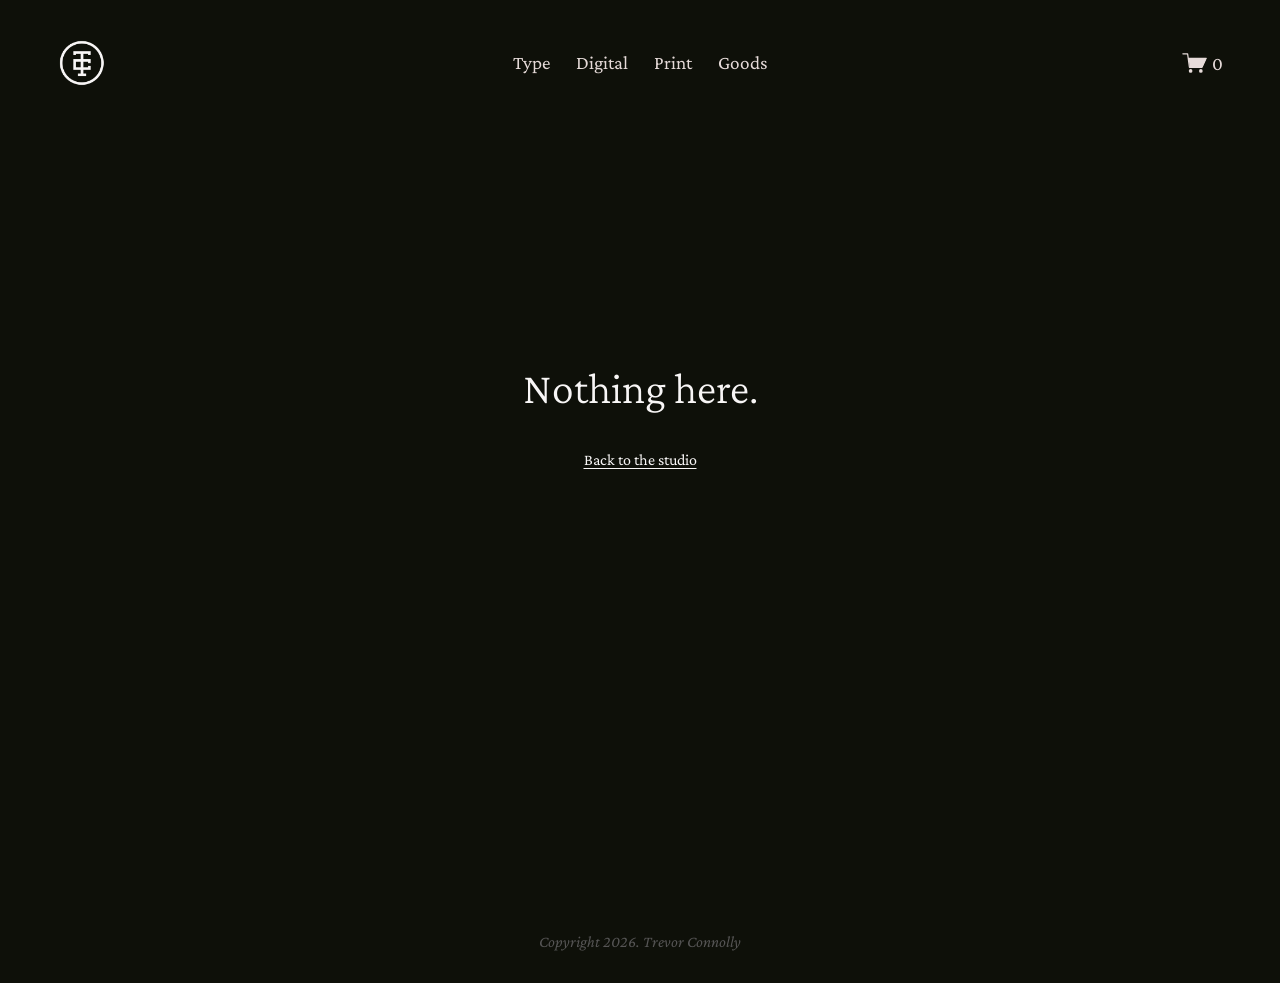
==== commit 7c210d2f: "Byways case study: scroll story (phone slides left, background and steps change, screens scroll insi" ====
--- a/index.html
+++ b/index.html
@@ -8,10 +8,15 @@
   <meta property="og:title" content="trvco studio">
   <meta property="og:description" content="The design studio of Trevor Connolly — type, digital, print and goods.">
   <meta name="theme-color" content="#0E1009">
-  <link rel="icon" href="/assets/img/logo.png">
+  <link rel="icon" href="/assets/icons/favicon-32.png" sizes="32x32">
+  <link rel="apple-touch-icon" href="/assets/icons/apple-touch-icon.png">
+  <link rel="manifest" href="/manifest.webmanifest">
+  <meta name="apple-mobile-web-app-title" content="trvco">
+  <meta name="apple-mobile-web-app-capable" content="yes">
+  <meta name="apple-mobile-web-app-status-bar-style" content="black">
   <link rel="preconnect" href="https://fonts.googleapis.com">
   <link rel="preconnect" href="https://fonts.gstatic.com" crossorigin>
-  <link rel="stylesheet" href="https://fonts.googleapis.com/css2?family=Crimson+Pro:ital,wght@0,300;0,400;0,500;0,600;1,300;1,400;1,600&family=DM+Mono:wght@400&display=swap">
+  <link rel="stylesheet" href="https://fonts.googleapis.com/css2?family=Crimson+Pro:ital,wght@0,300;0,400;0,500;0,600;1,300;1,400;1,600&family=DM+Mono:wght@300;400;500&display=swap">
   <link rel="stylesheet" href="/css/fonts.css">
   <link rel="stylesheet" href="/css/site.css">
 </head>
--- a/css/fonts.css
+++ b/css/fonts.css
@@ -1,18 +1,14 @@
-/* Studio typefaces. Each loads the local file first, then the current Squarespace copy as a fallback.
+/* Studio typefaces. Files live in /assets/fonts.
    To add a font: drop the file in /assets/fonts, add a block here, and add an entry to TYPE in js/data.js. */
-@font-face { font-family: 'Oxomoco'; src: url('/assets/fonts/Oxomoco.otf') format('opentype'), url('https://static1.squarespace.com/static/66f4c4dfa75cfe28de46c1a0/t/6a473a02b19e9128ec7c0a0a/1783052802621/Oxomoco.otf') format('opentype'); font-display: block; }
-@font-face { font-family: 'Oxomoco-Round'; src: url('/assets/fonts/Oxomoco-Round.otf') format('opentype'), url('https://static1.squarespace.com/static/66f4c4dfa75cfe28de46c1a0/t/6a4739e86452dc773705aea0/1783052776551/Oxomoco-Round.otf') format('opentype'); font-display: block; }
-@font-face { font-family: 'Arroyo'; src: url('/assets/fonts/Arroyo.otf') format('opentype'), url('https://static1.squarespace.com/static/66f4c4dfa75cfe28de46c1a0/t/6a46030139e45f4a77037318/1782973185036/Arroyo-site.otf') format('opentype'); font-display: block; }
-@font-face { font-family: 'Bastrop'; src: url('/assets/fonts/Bastrop.otf') format('opentype'), url('https://static1.squarespace.com/static/66f4c4dfa75cfe28de46c1a0/t/6a45eea712767a358a9fe522/1782967975419/Bastrop3.otf') format('opentype'); font-display: block; }
-@font-face { font-family: 'Bastrop-Semibold'; src: url('/assets/fonts/Bastrop-Semibold.otf') format('opentype'), url('https://static1.squarespace.com/static/66f4c4dfa75cfe28de46c1a0/t/6a4974419947b63e3e5fddd8/1783198786347/Bastrop-Semibold.otf') format('opentype'); font-display: block; }
-@font-face { font-family: 'Bastrop-Bold'; src: url('/assets/fonts/Bastrop-Bold.otf') format('opentype'), url('https://static1.squarespace.com/static/66f4c4dfa75cfe28de46c1a0/t/6a49748d001e946a7418414b/1783198861992/Bastrop-Bold.otf') format('opentype'); font-display: block; }
-@font-face { font-family: 'Hombre'; src: url('/assets/fonts/Hombre.otf') format('opentype'), url('https://static1.squarespace.com/static/66f4c4dfa75cfe28de46c1a0/t/6a494f361749f32d0d079530/1783189302652/Hombre.otf') format('opentype'); font-display: block; }
-@font-face { font-family: 'Marfa'; src: url('/assets/fonts/Marfa.otf') format('opentype'), url('https://static1.squarespace.com/static/66f4c4dfa75cfe28de46c1a0/t/6a4602f51ea1750920dc5fd0/1782973173172/Marfa-site.otf') format('opentype'); font-display: block; }
-@font-face { font-family: 'Midland'; src: url('/assets/fonts/Midland.otf') format('opentype'), url('https://static1.squarespace.com/static/66f4c4dfa75cfe28de46c1a0/t/66f9e1a187a3782ec9a057d2/1727652257790/Midland.otf') format('opentype'); font-display: block; }
-@font-face { font-family: 'Pinyon'; src: url('/assets/fonts/Pinyon.otf') format('opentype'), url('https://static1.squarespace.com/static/66f4c4dfa75cfe28de46c1a0/t/66f4c4f2a75cfe28de46c678/1707190646493/Pinyon.otf') format('opentype'); font-display: block; }
-@font-face { font-family: 'Redwood'; src: url('/assets/fonts/Redwood.otf') format('opentype'), url('https://static1.squarespace.com/static/66f4c4dfa75cfe28de46c1a0/t/6a49bf2e5875c34557a5ddd5/1783217966870/Redwood.otf') format('opentype'); font-display: block; }
-@font-face { font-family: 'Sotol'; src: url('/assets/fonts/Sotol.otf') format('opentype'), url('https://static1.squarespace.com/static/66f4c4dfa75cfe28de46c1a0/t/6a4601e1648e3936731aba37/1782972897271/Sotol-site.otf') format('opentype'); font-display: block; }
-@font-face { font-family: 'Tamarisk'; src: url('/assets/fonts/Tamarisk.otf') format('opentype'), url('https://static1.squarespace.com/static/66f4c4dfa75cfe28de46c1a0/t/6a49b1fbad862b324af386e0/1783214587397/Tamarisk.otf') format('opentype'); font-display: block; }
-@font-face { font-family: 'Walter'; src: url('/assets/fonts/Walter.otf') format('opentype'), url('https://static1.squarespace.com/static/66f4c4dfa75cfe28de46c1a0/t/66f4c4f2a75cfe28de46c680/1706663693388/Walter.otf') format('opentype'); font-display: block; }
-@font-face { font-family: 'Walter-Light'; src: url('/assets/fonts/Walter-Light.otf') format('opentype'), url('https://static1.squarespace.com/static/66f4c4dfa75cfe28de46c1a0/t/6a49b2b93538825e2ba19712/1783214777732/Walter-Light.otf') format('opentype'); font-display: block; }
-@font-face { font-family: 'Widebrim'; src: url('/assets/fonts/Widebrim.otf') format('opentype'), url('https://static1.squarespace.com/static/66f4c4dfa75cfe28de46c1a0/t/66f9f53a2a8f4518f572a1eb/1727657275383/Widebrim.otf') format('opentype'); font-display: block; }
+@font-face { font-family: 'Oxomoco'; src: url('/assets/fonts/Oxomoco.woff2') format('woff2'); font-display: block; }
+@font-face { font-family: 'Oxomoco-Round'; src: url('/assets/fonts/Oxomoco-Round.woff2') format('woff2'); font-display: block; }
+@font-face { font-family: 'Arroyo'; src: url('/assets/fonts/Arroyo.woff2') format('woff2'); font-display: block; }
+@font-face { font-family: 'Bastrop'; src: url('/assets/fonts/Bastrop.woff2') format('woff2'); font-display: block; }
+@font-face { font-family: 'Bastrop-Semibold'; src: url('/assets/fonts/Bastrop-Semibold.woff2') format('woff2'); font-display: block; }
+@font-face { font-family: 'Bastrop-Bold'; src: url('/assets/fonts/Bastrop-Bold.woff2') format('woff2'); font-display: block; }
+@font-face { font-family: 'Hombre'; src: url('/assets/fonts/Hombre.woff2') format('woff2'); font-display: block; }
+@font-face { font-family: 'Redwood'; src: url('/assets/fonts/Redwood.woff2') format('woff2'); font-display: block; }
+@font-face { font-family: 'Tamarisk'; src: url('/assets/fonts/Tamarisk.woff2') format('woff2'); font-display: block; }
+@font-face { font-family: 'Walter'; src: url('/assets/fonts/Walter.woff2') format('woff2'); font-display: block; }
+@font-face { font-family: 'Walter-Light'; src: url('/assets/fonts/Walter-Light.woff2') format('woff2'); font-display: block; }
+@font-face { font-family: 'Widebrim'; src: url('/assets/fonts/Widebrim.woff2') format('woff2'); font-display: block; }
--- a/css/site.css
+++ b/css/site.css
@@ -32,6 +32,8 @@
 a { color: inherit; text-decoration: none; }
 button { font: inherit; color: inherit; background: none; border: 0; padding: 0; cursor: pointer; }
 :focus-visible { outline: 1px solid var(--clay); outline-offset: 4px; }
+/* The page area gets focus after each page change (for screen readers); it shouldn't draw a frame. */
+#view:focus, #view:focus-visible { outline: none; }
 .skip { position: absolute; left: -999px; top: 8px; z-index: 100; background: var(--clay); color: var(--ink); padding: 8px 14px; }
 .skip:focus { left: 8px; }
 .sr-only { position: absolute; width: 1px; height: 1px; overflow: hidden; clip: rect(0 0 0 0); white-space: nowrap; }
@@ -136,7 +138,7 @@
 .grid-inner.no-fade .tile { transition: none; }
 .tile.is-gone { display: none; }
 .tile img { width: 100%; height: 100%; object-fit: cover; transition: transform .9s var(--ease); }
-.tile:hover img { transform: scale(1.03); }
+@media (hover: hover) { .tile:hover img { transform: scale(1.03); } }
 .tile-label {
   position: absolute; left: 0; right: 0; bottom: 0; display: flex; justify-content: space-between; gap: 12px;
   padding: 40px 18px 14px; font-size: 16px; line-height: 20px; color: #333333; background: none;
@@ -144,14 +146,13 @@
 }
 .tile-label em { font-style: italic; color: #333333; }
 .tile-label [data-tone="light"] { color: var(--paper); }
-.tile:hover .tile-label, .tile:focus-visible .tile-label { opacity: 1; transform: none; }
-@media (hover: none) { .tile-label { opacity: 1; transform: none; } }
+@media (hover: hover) { .tile:hover .tile-label, .tile:focus-visible .tile-label { opacity: 1; transform: none; } }
 
 /* Auto-generated type thumbnail: font name on a solid colour */
 .type-tile { display: flex; align-items: center; justify-content: center; width: 100%; height: 100%; color: var(--paper); background: #1E2019; transition: filter .4s ease; }
-.tile:hover .type-tile { filter: brightness(.97); }
+@media (hover: hover) { .tile:hover .type-tile { filter: brightness(.97); } }
 .type-tile span { font-size: var(--fs, 48px); line-height: 1; white-space: nowrap; transition: transform .9s var(--ease); }
-.tile:hover .type-tile span { transform: scale(1.06); }
+@media (hover: hover) { .tile:hover .type-tile span { transform: scale(1.06); } }
 .type-tile + .tile-label { background: none; color: var(--paper); }
 .type-tile + .tile-label em { color: var(--paper); }
 
@@ -170,6 +171,7 @@
 .pnav-name { flex: 1; min-width: 0; margin: 0; font-weight: 400; font-size: 28px; line-height: 36px; white-space: nowrap; overflow: hidden; text-overflow: ellipsis; transition: opacity .25s ease; }
 .pnav-actions, .buy-row { display: flex; align-items: center; gap: 20px; }
 .pnav .opt, .pnav .btn-buy { width: 202px; }
+.pnav .opt-price { font-size: 28px; line-height: 36px; } /* same size as the title */
 .buy-row { flex-wrap: wrap; justify-content: center; margin-top: 44px; }
 /* The category nav steps aside while the Product Nav is in the header. */
 .filter { transition: opacity .3s ease, transform .4s var(--ease); }
@@ -211,7 +213,7 @@
 .btn-buy:hover { background: #c08b81; }
 .btn[disabled] { background: transparent; color: var(--grey); box-shadow: inset 0 0 0 1px rgba(153, 153, 153, .5); cursor: default; }
 @media (max-width: 760px) {
-  .pnav { padding: 0 58px 0 62px; }
+  .pnav { padding: 0 78px 0 62px; } /* extra room on the right so the cart icon can breathe */
   .pnav-inner { gap: 8px; }
   .pnav-back { display: none; }
   .pnav-name { font-size: 16px; line-height: 20px; }
@@ -223,6 +225,7 @@
   .opt-btn { height: 44px; font-size: 15px; gap: 8px; }
   .opt-list li { font-size: 15px; padding: 10px 16px; }
   .opt-price { font-size: 18px; }
+  .pnav .opt-price { font-size: 16px; line-height: 20px; }
   .btn-buy { width: auto; height: 44px; padding: 0 16px; font-size: 16px; }
   .buy-row { margin-top: 28px; }
   .buy-row .opt-btn, .buy-row .btn-buy { height: 52px; }
@@ -239,11 +242,13 @@
   .type-hero { --shift: max(0px, calc((100svh - var(--header-h) - var(--block)) / 2)); height: max(calc(var(--header-h) + var(--block)), 100svh); }
 }
 .tc { position: absolute; left: 0; right: 0; top: calc(var(--header-h) + var(--shift) + 60px); height: 270px; }
+/* All the names share one grid cell and sit on a common baseline, whatever their size. */
+.tc { display: grid; grid-template-areas: "tc"; justify-items: center; align-items: baseline; align-content: center; }
 .tc-item {
-  position: absolute; left: 50%; top: 50%; white-space: nowrap; line-height: 1;
+  grid-area: tc; position: relative; white-space: nowrap; line-height: 1;
   font-size: calc(var(--tc-size, 90px) * var(--tc-k, 1));
   padding: 24px 56px; /* generous, stationary hover target */
-  transform: translate3d(calc(-50% + var(--x, 0px)), -50%, 0);
+  transform: translate3d(var(--x, 0px), 0, 0);
   transition: transform .8s var(--ease), opacity .5s ease;
   will-change: transform; backface-visibility: hidden;
 }
@@ -255,8 +260,15 @@
 .tc-item.is-current .tc-word { color: var(--paper); }
 .tc-item.is-current { cursor: default; }
 .tc-item.is-prev, .tc-item.is-next { cursor: pointer; }
-.tc:not(.is-sliding) .tc-item.is-prev:hover .tc-word, .tc-item.is-prev:focus-visible .tc-word { transform: translate3d(14px, 0, 0); color: rgba(196, 147, 126, .78); }
-.tc:not(.is-sliding) .tc-item.is-next:hover .tc-word, .tc-item.is-next:focus-visible .tc-word { transform: translate3d(-14px, 0, 0); color: rgba(196, 147, 126, .78); }
+/* Neighbours nudge toward the centre on hover (mouse only) or keyboard focus. */
+.tc-item.is-prev:focus-visible .tc-word { transform: translate3d(14px, 0, 0); color: rgba(196, 147, 126, .78); }
+.tc-item.is-next:focus-visible .tc-word { transform: translate3d(-14px, 0, 0); color: rgba(196, 147, 126, .78); }
+@media (hover: hover) {
+  .tc:not(.is-sliding) .tc-item.is-prev:hover .tc-word { transform: translate3d(14px, 0, 0); color: rgba(196, 147, 126, .78); }
+  .tc:not(.is-sliding) .tc-item.is-next:hover .tc-word { transform: translate3d(-14px, 0, 0); color: rgba(196, 147, 126, .78); }
+}
+/* The current font isn't a link target, so its padding never blocks a tap on a neighbour. */
+.tc-item.is-current { pointer-events: none; }
 .tc.is-sliding .tc-item { pointer-events: none; }
 .tc-item.is-hidden { opacity: 0; pointer-events: none; }
 .tc-item.no-anim, .tc-item.no-anim .tc-word { transition: none; }
@@ -275,17 +287,17 @@
 .scroll-cue:hover { color: var(--paper); }
 .scroll-cue svg { animation: cue 2.4s ease-in-out infinite; }
 @keyframes cue { 50% { transform: translateY(6px); } }
-@media (max-width: 760px) { :root { --tc-k: .5; } .type-hero { --block: 500px; } .tc { top: calc(var(--header-h) + var(--shift) + 10px); height: 190px; } .type-meta { top: calc(var(--header-h) + var(--shift) + 200px); } .scroll-cue { top: calc(var(--header-h) + var(--shift) + 430px); } }
+@media (max-width: 760px) { :root { --tc-k: .36; } .tc-item { padding: 28px 18px; } .type-hero { --block: 500px; } .tc { top: calc(var(--header-h) + var(--shift) + 10px); height: 190px; } .type-meta { top: calc(var(--header-h) + var(--shift) + 200px); } .scroll-cue { top: calc(var(--header-h) + var(--shift) + 430px); } }
 
 .type-body { transition: opacity .25s ease; }
 .type-body.is-swapping { opacity: 0; }
 .paper { background: var(--paper); color: var(--ink); }
 
 .tester { min-height: 100vh; min-height: 100svh; display: flex; flex-direction: column; align-items: center; justify-content: flex-start; padding: calc(var(--header-h) + 56px) var(--gutter) 96px; text-align: center; }
-/* The tabs stay put; the panel below fills the rest of the section and centres its content. */
-.tester-panel { width: 100%; flex: 1; display: flex; flex-direction: column; justify-content: center; transition: opacity var(--fade) ease; }
-.tester-panel.is-swapping { opacity: 0; }
-.tester-panel.is-entering { animation: fade-in 420ms ease; }
+/* Glyphs, sizes and the try-it box stack top to bottom. */
+.tester-panel { width: 100%; display: grid; gap: 140px; }
+.tester-label { margin: 0 0 40px; font-family: var(--mono); font-weight: 400; font-size: 12px; letter-spacing: .96px; text-transform: uppercase; color: var(--grey); }
+@media (max-width: 760px) { .tester-panel { gap: 96px; } .tester-label { margin-bottom: 28px; } }
 .tester-controls { display: inline-flex; flex-wrap: wrap; gap: 8px; justify-content: center; margin-bottom: 63px; }
 .pill {
   height: 42px; padding: 0 26px; border-radius: 999px; font-family: var(--mono); font-size: 12px; letter-spacing: .96px; text-transform: uppercase;
@@ -301,25 +313,59 @@
 .glyphs { line-height: .95; letter-spacing: .03em; }
 .glyphs .g-xl { font-size: clamp(36px, 6.92vw, 99.66px); word-break: break-all; }
 .glyphs .g-md { font-size: clamp(24px, 4.29vw, 61.8px); margin-top: 20px; word-break: break-all; }
-.sizes { display: grid; gap: 36px; text-align: center; max-width: 1200px; margin: 0 auto; }
-.sizes div { display: grid; gap: 10px; justify-items: center; min-width: 0; }
-.sizes p { max-width: 100%; }
+.sizes { display: grid; gap: 36px; text-align: left; max-width: 1200px; margin: 0 auto; }
+.sizes div { display: grid; gap: 10px; justify-items: start; min-width: 0; }
+/* Sizes reads left-aligned inside the same centred column; its label stays centred. */
+.tester-block.is-left { width: 100%; max-width: 1200px; margin: 0 auto; text-align: left; }
+.tester-block.is-left .sizes { text-align: left; }
+.tester-block.is-left .sizes div { justify-items: start; }
 .sizes small { font-family: var(--mono); font-size: 11px; color: var(--grey); }
-.sizes p { margin: 0; line-height: 1.05; overflow: hidden; text-overflow: ellipsis; white-space: nowrap; }
+/* Long lines simply run off the right edge of the page (the section clips them, no ellipsis). */
+.sizes p { margin: 0; line-height: 1.05; white-space: nowrap; }
+.tester { overflow-x: clip; }
+.tester-block.is-left .tester-label { text-align: center; }
 .custom-input {
   width: 100%; max-width: 1200px; margin: 0 auto; display: block; border: 0; outline: none; background: transparent; resize: none;
-  font-size: var(--custom-size, 96px); line-height: 1.05; text-align: center; color: var(--ink); min-height: 2.2em;
+  font-family: inherit; font-size: var(--custom-size, 96px); line-height: 1.05; text-align: center; color: var(--ink); min-height: 2.2em;
 }
 .custom-size { display: flex; gap: 12px; justify-content: center; align-items: center; margin-top: 28px; font-family: var(--mono); font-size: 11px; color: var(--grey); }
-.custom-size input { accent-color: var(--clay); width: 220px; }
+.custom-size input { -webkit-appearance: none; appearance: none; width: 220px; height: 20px; margin: 0; background: transparent; cursor: pointer; }
+.custom-size input::-webkit-slider-runnable-track { height: 2px; border-radius: 1px; background: linear-gradient(to right, var(--clay) var(--pct, 40.9%), #D2CCCC var(--pct, 40.9%)); }
+.custom-size input::-moz-range-track { height: 2px; border-radius: 1px; background: #D2CCCC; }
+.custom-size input::-moz-range-progress { height: 2px; border-radius: 1px; background: var(--clay); }
+.custom-size input::-webkit-slider-thumb { -webkit-appearance: none; width: 16px; height: 16px; margin-top: -7px; border: 0; border-radius: 50%; background: var(--clay); transition: transform .15s ease; }
+.custom-size input::-moz-range-thumb { width: 16px; height: 16px; border: 0; border-radius: 50%; background: var(--clay); }
+.custom-size input:active::-webkit-slider-thumb { transform: scale(1.15); }
+.custom-size input:focus-visible { outline: 1px solid var(--clay); outline-offset: 6px; }
 
 /* Full-width background; only the grid is held to the content width. */
-.details { padding: 72px var(--gutter) 120px; }
+.details { padding: 64px var(--gutter) 96px; }
+.details .section-title { margin-bottom: 32px; }
 .section-title { text-align: center; margin: 0 0 47px; font-weight: 400; font-style: italic; font-size: 28.8px; line-height: 36px; }
-.details-grid { display: grid; grid-template-columns: repeat(4, 1fr); gap: 11px; align-items: start; max-width: 1200px; margin: 0 auto; }
-.details-grid img { width: 100%; aspect-ratio: 292 / 394; object-fit: cover; }
-.detail-card { background: var(--sand); border-radius: 30px; padding: 35px; font-size: 16px; line-height: 16px; min-height: var(--h, 320px); }
-@media (max-width: 1100px) { .details-grid { grid-template-columns: repeat(2, 1fr); padding: 0; } .detail-card { min-height: 0; } }
+/* Details carousel: images slide left to right, the note below follows. */
+/* Sized so the title, image, note and arrows fit on one screen. */
+.dcar { --i: 0; --gap: 24px; --fh: clamp(240px, calc(100svh - var(--header-h) - 400px), 480px); --fw: min(78vw, calc(var(--fh) * 292 / 394)); }
+.dcar-view { overflow: hidden; margin: 0 calc(-1 * var(--gutter)); }
+.dcar-track { display: flex; gap: var(--gap); padding-left: calc(50% - var(--fw) / 2); transform: translate3d(calc(-1 * var(--i) * (var(--fw) + var(--gap))), 0, 0); transition: transform .7s var(--ease); touch-action: pan-y; }
+.dfig { flex: none; width: var(--fw); aspect-ratio: 292 / 394; padding: 0; border: 0; background: none; cursor: pointer; opacity: .3; transition: opacity .5s ease; }
+.dfig.is-on { opacity: 1; cursor: default; }
+@media (hover: hover) { .dfig:not(.is-on):hover { opacity: .55; } }
+.dfig img { width: 100%; height: 100%; object-fit: cover; display: block; }
+.dcar-copy { width: min(520px, 100%); margin: 28px auto 0; text-align: center; }
+.dcount { margin: 0 0 12px; font-family: var(--mono); font-size: 11px; letter-spacing: 1.2px; color: var(--grey); }
+.dtexts { display: grid; }
+.dtext { grid-area: 1 / 1; margin: 0; font-size: 22px; line-height: 1.3; opacity: 0; transform: translateY(10px); transition: opacity .4s ease, transform .6s var(--ease); pointer-events: none; }
+.dtext.is-on { opacity: 1; transform: none; transition-delay: .1s; pointer-events: auto; }
+.dnav { display: flex; justify-content: center; gap: 10px; margin-top: 24px; }
+.dbtn { width: 48px; height: 48px; display: inline-grid; place-items: center; border: 1px solid var(--ink); border-radius: 50%; background: transparent; color: var(--ink); cursor: pointer; transition: background .2s ease, color .2s ease, opacity .2s ease; }
+@media (hover: hover) { .dbtn:not(:disabled):hover { background: var(--ink); color: var(--paper); } }
+.dbtn:disabled { opacity: .25; cursor: default; }
+@media (max-width: 760px) {
+  .dcar { --fh: clamp(240px, calc(100svh - var(--header-h) - 360px), 480px); }
+  .dcar { --gap: 14px; }
+  .dtext { font-size: 19px; }
+}
+@media (prefers-reduced-motion: reduce) { .dcar-track, .dtext { transition: none; } }
 
 .featured { padding: 143px var(--gutter) 155px; text-align: center; }
 .featured h2 { margin: 0 0 101px; font-weight: 300; font-style: italic; font-size: 32px; line-height: 40px; letter-spacing: .96px; }
@@ -331,7 +377,7 @@
 @media (max-width: 760px) { .featured-item { grid-template-columns: 1fr; gap: 20px; } .featured-item h3 { margin-top: 0; } }
 
 .cta { padding: 118px 18px 116px; text-align: center; background: var(--ink); color: var(--paper); }
-.cta h2 { margin: 0 auto 37px; max-width: 423px; font-weight: 300; font-style: italic; font-size: 32px; line-height: 40px; letter-spacing: .96px; }
+.cta h2 { margin: 0 auto 37px; max-width: 423px; font-weight: 300; font-style: normal; font-size: 32px; line-height: 40px; letter-spacing: .96px; }
 .cta .btn { width: 292px; }
 
 /* ───────────────────────── Goods / Print detail ───────────────────────── */
@@ -359,6 +405,12 @@
 .cs-feature > div { width: 100%; display: flex; flex-direction: column; align-items: center; }
 .cs-media { max-width: min(var(--w, 739px), 100%); }
 .cs-media img { width: 100%; height: auto; }
+.cs-split { display: grid; grid-template-columns: 1fr 1fr; align-items: center; gap: clamp(32px, 6vw, 96px); padding: clamp(64px, 8vw, 120px) max(var(--gutter), calc((100% - var(--max)) / 2 + var(--gutter))); }
+.cs-split .cs-media { max-width: none; }
+.cs-split.img-right .cs-media { order: 2; }
+.cs-split .cs-title, .cs-split .cs-caption { text-align: left; margin-left: 0; padding: 0; }
+.cs-split .cs-caption { max-width: 460px; font-size: 18px; line-height: 1.4; }
+@media (max-width: 760px) { .cs-split { grid-template-columns: 1fr; } .cs-split.img-right .cs-media { order: 0; } }
 .cs-slides { position: relative; overflow: hidden; aspect-ratio: 1440 / 996; }
 .cs-slides .cs-caption { position: absolute; left: 0; right: 0; top: 96px; z-index: 2; }
 .slide { position: absolute; inset: 0; transition: transform .7s var(--ease), opacity .7s ease; }
@@ -450,3 +502,34 @@
 
 /* Fonts not in the shop yet: shown, not sold. */
 .type-page.no-sale .buy-row, .type-page.no-sale .pnav-actions { visibility: hidden; }
+
+/* Let horizontal swipes on the type carousel through to the page script. */
+.type-hero { touch-action: pan-y; }
+
+/* ── Byways scroll story ── */
+.by { --by-bg: #0E1009; background: var(--by-bg); }
+.by-track { position: relative; }
+.by-hero { position: absolute; top: 0; left: 0; right: 0; z-index: 2; text-align: center; padding: calc(var(--header-h) + 165px) 18px 0; color: var(--paper); pointer-events: none; }
+.by-hero h1 { margin: 0; font-weight: 300; font-size: clamp(40px, 4.44vw, 64px); line-height: 46px; letter-spacing: 1.344px; }
+.by-hero p { margin: 32px auto 0; max-width: 578px; font-family: var(--mono); font-weight: 300; font-size: 16px; line-height: 28px; letter-spacing: 1px; }
+.by-stage { position: sticky; top: 0; height: 100vh; height: 100svh; overflow: hidden; }
+.by-phone { position: absolute; left: 0; top: 0; width: 419px; height: 878px; transform-origin: 0 0; will-change: transform; }
+.by-frame { position: absolute; inset: 0; border-radius: 68px; border: 1.5px solid rgba(255,255,255,.18);
+  background: linear-gradient(115.5deg, #6b6c68 14.286%, #2c2d2a 27.143%, #1a1b19 50%, #2c2d2a 72.857%, #7a7b77 85.714%);
+  box-shadow: 0 6px 10px rgba(14,16,9,.18), 0 30px 40px rgba(14,16,9,.22); }
+.by-bezel { position: absolute; left: 4.5px; top: 4.5px; width: 410px; height: 869px; border-radius: 63.5px; background: #151614; }
+.by-screen { position: absolute; left: 13px; top: 13px; width: 393px; height: 852px; border-radius: 55px; overflow: hidden; background: #fff; isolation: isolate; }
+.by-shot { position: absolute; left: 0; top: 0; width: 393px; background: #fff; will-change: transform, opacity; }
+.by-shot img { display: block; width: 393px; height: auto; }
+.by-glare { position: absolute; left: 13px; top: 13px; width: 393px; height: 852px; border-radius: 55px; pointer-events: none;
+  background: linear-gradient(122deg, rgba(255,255,255,.10) 0%, rgba(255,255,255,0) 38%, rgba(255,255,255,0) 100%); }
+.by-island { position: absolute; left: 147px; top: 24px; width: 125px; height: 37px; border-radius: 19px; background: #000; }
+.by-btn { position: absolute; width: 3.5px; border-radius: 1.5px; background: #2a2b28; }
+.by-btn-side { left: 418px; top: 205px; height: 98px; } .by-btn-up { left: -2.5px; top: 178px; height: 62px; }
+.by-btn-down { left: -2.5px; top: 252px; height: 62px; } .by-btn-action { left: -2.5px; top: 118px; height: 30px; }
+.by-step { position: absolute; margin: 0; font-family: var(--mono); font-weight: 300; font-size: 16px; line-height: 28px; letter-spacing: 1px; opacity: 0; visibility: hidden; will-change: opacity, transform; }
+.by-step p { margin: 0; }
+.by-step .by-step-n { font-weight: 500; text-transform: uppercase; }
+.by-step.tone-dark { color: var(--ink); } .by-step.tone-light { color: var(--paper); }
+@media (max-width: 899px) { .by-step { text-align: center; font-size: 14px; line-height: 23px; } .by-hero p { font-size: 14px; line-height: 22px; } }
+@media (prefers-reduced-motion: reduce) { .by-phone, .by-shot, .by-step { will-change: auto; } }
